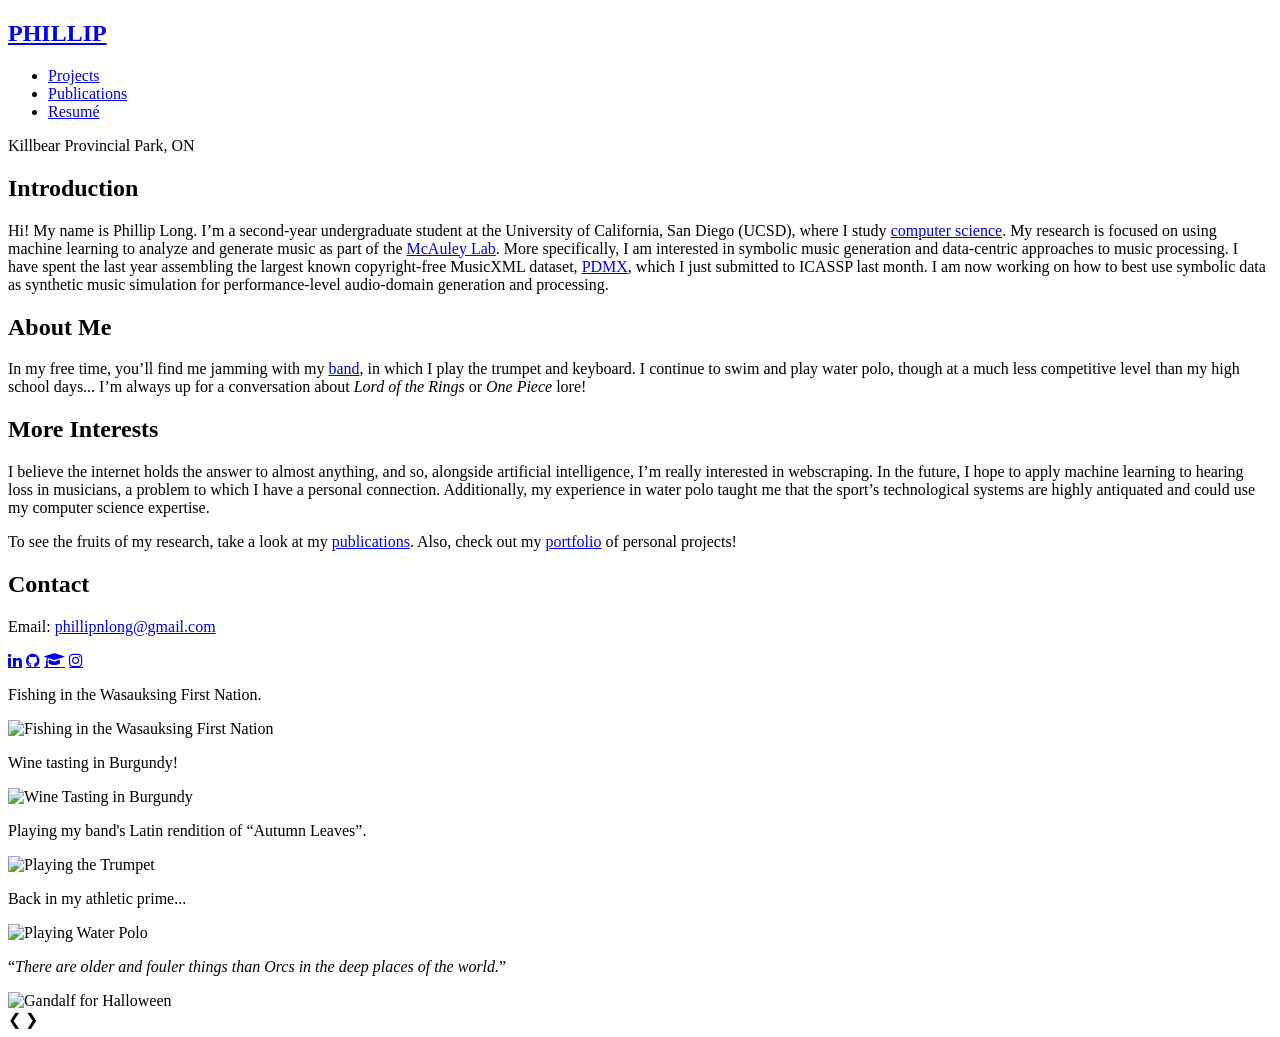
==== index.html @ 088f9091 "updated" ====
<!DOCTYPE html>
<html lang="en">
    <head>
        <meta charset="UTF-8">
        <meta name="viewport" content="width=device-width, initial-scale=1.0">
        <link rel="icon" type="image/x-icon" href="./assets/favicon.ico"> <!-- favicon -->
        <link rel="stylesheet" href="https://fonts.googleapis.com/css?family=Rock 3D"> <!-- for my name home button -->
        <link rel="stylesheet" href="https://cdnjs.cloudflare.com/ajax/libs/font-awesome/4.7.0/css/font-awesome.min.css"> <!-- social media icons -->
        <link rel="stylesheet" href="./style.css"> <!-- CSS -->
        <title>Phillip Long</title>
    </head>
    <body>



        <!-- NAVBAR -->
        <div class="nav-container">
            <nav class="navbar">
                <h1 id="navbar-logo"><a href="./index.html" id="navbar-logo-link">PHILLIP</a></h1>
                <div class="menu-toggle" id="mobile-menu"> <!-- hamburger menu, three lines are for the three lines of the hamburger -->
                    <span class="bar"></span> 
                    <span class="bar"></span>
                    <span class="bar"></span>
                </div>
                <ul class="nav-menu">
                    <li><a href="./projects.html" class="nav-links">Projects</a></li>
                    <li><a href="./publications.html" class="nav-links">Publications</a></li>
                    <li><a href="https://docs.google.com/document/d/1gS7NhiQotaiaGbr1gxGvlr88_bINMUkNbbmJRlOvoOA/edit?usp=sharing" class="nav-links" target="_blank">Resumé</a></li>
                </ul>
            </nav>
        </div>



        <!-- BANNER -->
        <div id="banner-container"> <!-- banner -->
            <div id="banner-caption">Killbear Provincial Park, ON</div>
        </div>



        <!-- MAIN CONTAINER -->
        <div id="main">
            <div id="main-container"> <!-- main container -->



                <!-- ABOUT ME -->
                <div id="about-me-container">
                    <h2 class="section-header">Introduction</h2>
                    <div class="section-body">
                        <p>Hi! My name is Phillip Long. I&#8217;m a second-year undergraduate student at the University of California, San Diego (UCSD), where I study <a href="https://cse.ucsd.edu/" class="text-link" target="_blank">computer science</a>. My research is focused on using machine learning to analyze and generate music as part of the <a href="https://cseweb.ucsd.edu/~jmcauley/" class="text-link" target="_blank">McAuley Lab</a>. More specifically, I am interested in symbolic music generation and data-centric approaches to music processing. I have spent the last year assembling the largest known copyright-free MusicXML dataset, <a href="https://arxiv.org/abs/2409.10831/" class="text-link" target="_blank">PDMX</a>, which I just submitted to ICASSP last month. I am now working on how to best use symbolic data as synthetic music simulation for performance-level audio-domain generation and processing.</p>
                    </div>
                </div>



                <!-- MORE INFO -->
                <div id="more-info-container">
                    <h2 class="section-header">About Me</h2>
                    <div class="section-body">
                        <p>In my free time, you&#8217;ll find me jamming with my <a href="https://www.facebook.com/sevenoclockseptet/" class="text-link" target="_blank">band</a>, in which I play the trumpet and keyboard. I continue to swim and play water polo, though at a much less competitive level than my high school days... I&#8217;m always up for a conversation about <i>Lord of the Rings</i> or <i>One Piece</i> lore!</p>
                    </div>
                    <h2 class="section-header">More Interests</h2>
                    <div class="section-body">
                        <p>I believe the internet holds the answer to almost anything, and so, alongside artificial intelligence, I&#8217;m really interested in webscraping. In the future, I hope to apply machine learning to hearing loss in musicians, a problem to which I have a personal connection. Additionally, my experience in water polo taught me that the sport&#8217;s technological systems are highly antiquated and could use my computer science expertise.</p>
                        <p>To see the fruits of my research, take a look at my <a href="./publications.html" class="text-link">publications</a>. Also, check out my <a href="./projects.html" class="text-link">portfolio</a> of personal projects!</p>
                    </div>
                    <h2 class="section-header">Contact</h2>
                    <div class="section-body">
                        <p>Email: <a href="mailto:phillipnlong@gmail.com" class="text-link">phillipnlong@gmail.com</a></p>
                        <div id="circular-links">
                            <a href="https://www.linkedin.com/in/phillip-long/" class="fa fa-linkedin" target="_blank"></a>
                            <a href="https://github.com/pnlong" class="fa fa-github" target="_blank"></a>
                            <a href="https://scholar.google.com/citations?hl=en&view_op=list_works&gmla=AMpAcmQPdzlWSRYlPKmt2v7KS1cCXGOp-TsDppj7I97KV1aOAfkO0EJyizbO5UZKEkKjXSPYhS2H4AbfqlO4A79l7MtA&user=PNA6qVMAAAAJ" class="fa fa-graduation-cap" target="_blank"></a>
                            <a href="https://www.instagram.com/p1long/" class="fa fa-instagram" target="_blank"></a>
                        </div>
                    </div>
                </div>



                <!-- SLIDESHOW -->
                <div id="slideshow-container"> <!-- slideshow container -->
                    <div id="dots-container"> <!-- the dots/circles, adjust if number of images changes -->
                        <span class="dot" onclick="currentSlide(1)"></span>
                        <span class="dot" onclick="currentSlide(2)"></span>
                        <span class="dot" onclick="currentSlide(3)"></span>
                        <span class="dot" onclick="currentSlide(4)"></span>
                        <span class="dot" onclick="currentSlide(5)"></span>
                    </div>
                    <div class="slide fade"> <!-- full-width images with number and caption text -->
                        <div class="slide-caption">
                            <p>Fishing in the Wasauksing First Nation.</p>
                        </div>
                        <img src="./assets/slideshow_images/fish.jpg" alt="Fishing in the Wasauksing First Nation" class="slide-image">
                    </div>
                    <div class="slide fade">
                        <div class="slide-caption">
                            <p>Wine tasting in Burgundy!</p>
                        </div>
                        <img src="./assets/slideshow_images/wine.jpg" alt="Wine Tasting in Burgundy" class="slide-image">
                    </div>
                    <div class="slide fade">
                        <div class="slide-caption">
                            <p>Playing my band's Latin rendition of <q>Autumn Leaves</q>.</p>
                        </div>
                        <img src="./assets/slideshow_images/trumpet.jpg" alt="Playing the Trumpet" class="slide-image">
                    </div>
                    <div class="slide fade">
                        <div class="slide-caption">
                            <p>Back in my athletic prime...</p>
                        </div>
                        <img src="./assets/slideshow_images/wopo.jpg" alt="Playing Water Polo" class="slide-image">
                    </div>
                    <div class="slide fade">
                        <div class="slide-caption">
                            <p><q><i>There are older and fouler things than Orcs in the deep places of the world.</i></q></p>
                        </div>
                        <img src="./assets/slideshow_images/gandalf.jpg" alt="Gandalf for Halloween" class="slide-image">
                    </div>
                    <a id="prev" onclick="plusSlides(-1)">&#10094;</a> <!-- next and previous buttons -->
                    <a id="next" onclick="plusSlides(1)">&#10095;</a>
                </div>



            </div>
        </div>
        <script src="./app.js"></script>
    </body>
</html>
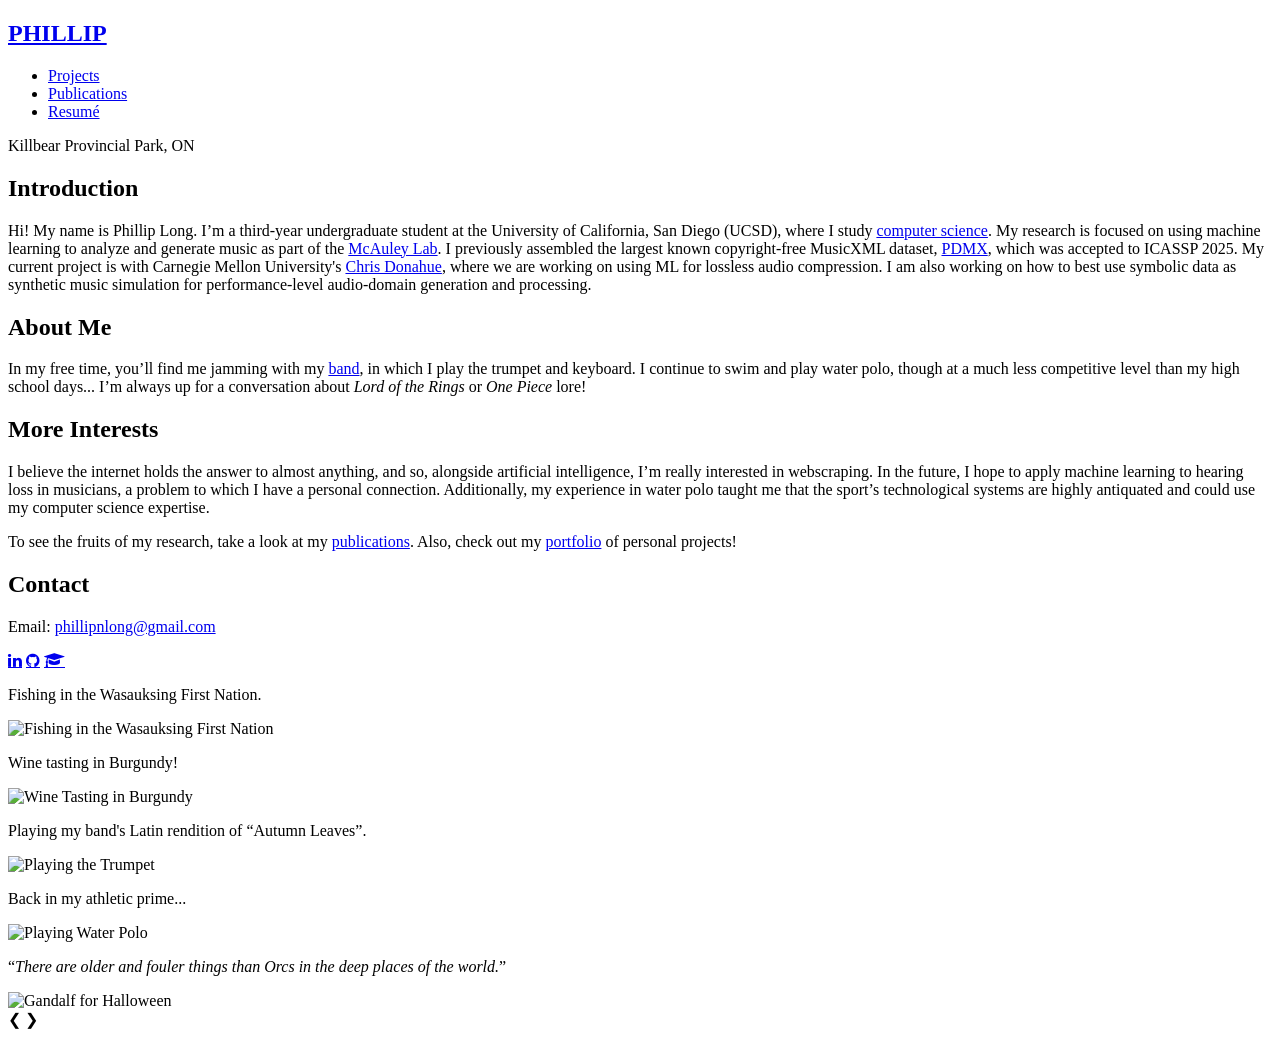
==== commit 17881d33: "updated main page" ====
--- a/index.html
+++ b/index.html
@@ -49,7 +49,7 @@
                 <div id="about-me-container">
                     <h2 class="section-header">Introduction</h2>
                     <div class="section-body">
-                        <p>Hi! My name is Phillip Long. I&#8217;m a second-year undergraduate student at the University of California, San Diego (UCSD), where I study <a href="https://cse.ucsd.edu/" class="text-link" target="_blank">computer science</a>. My research is focused on using machine learning to analyze and generate music as part of the <a href="https://cseweb.ucsd.edu/~jmcauley/" class="text-link" target="_blank">McAuley Lab</a>. More specifically, I am interested in symbolic music generation and data-centric approaches to music processing. I have spent the last year assembling the largest known copyright-free MusicXML dataset, <a href="https://arxiv.org/abs/2409.10831/" class="text-link" target="_blank">PDMX</a>, which I just submitted to ICASSP last month. I am now working on how to best use symbolic data as synthetic music simulation for performance-level audio-domain generation and processing.</p>
+                        <p>Hi! My name is Phillip Long. I&#8217;m a third-year undergraduate student at the University of California, San Diego (UCSD), where I study <a href="https://cse.ucsd.edu/" class="text-link" target="_blank">computer science</a>. My research is focused on using machine learning to analyze and generate music as part of the <a href="https://cseweb.ucsd.edu/~jmcauley/" class="text-link" target="_blank">McAuley Lab</a>. I previously assembled the largest known copyright-free MusicXML dataset, <a href="https://arxiv.org/abs/2409.10831/" class="text-link" target="_blank">PDMX</a>, which was accepted to ICASSP 2025. My current project is with Carnegie Mellon University's <a href="https://cseweb.ucsd.edu/~jmcauley/" class="text-link" target="_blank">Chris Donahue</a>, where we are working on using ML for lossless audio compression. I am also working on how to best use symbolic data as synthetic music simulation for performance-level audio-domain generation and processing.</p>
                     </div>
                 </div>
 
@@ -73,7 +73,7 @@
                             <a href="https://www.linkedin.com/in/phillip-long/" class="fa fa-linkedin" target="_blank"></a>
                             <a href="https://github.com/pnlong" class="fa fa-github" target="_blank"></a>
                             <a href="https://scholar.google.com/citations?hl=en&view_op=list_works&gmla=AMpAcmQPdzlWSRYlPKmt2v7KS1cCXGOp-TsDppj7I97KV1aOAfkO0EJyizbO5UZKEkKjXSPYhS2H4AbfqlO4A79l7MtA&user=PNA6qVMAAAAJ" class="fa fa-graduation-cap" target="_blank"></a>
-                            <a href="https://www.instagram.com/p1long/" class="fa fa-instagram" target="_blank"></a>
+                            <!-- <a href="https://www.instagram.com/p1long/" class="fa fa-instagram" target="_blank"></a> -->
                         </div>
                     </div>
                 </div>
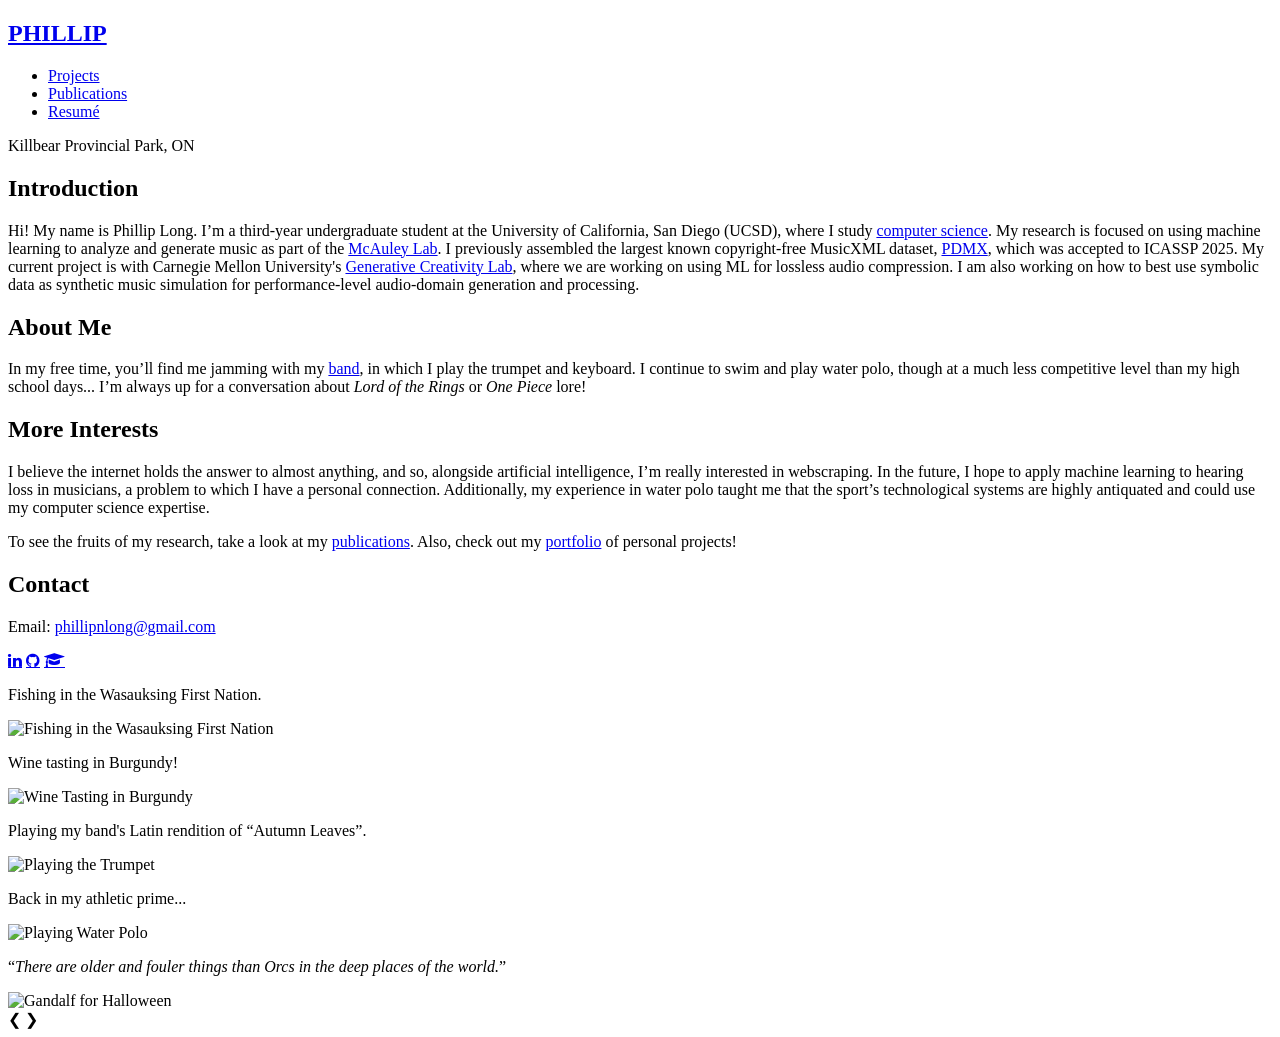
==== commit e9a8ce99: "updated main page" ====
--- a/index.html
+++ b/index.html
@@ -49,7 +49,7 @@
                 <div id="about-me-container">
                     <h2 class="section-header">Introduction</h2>
                     <div class="section-body">
-                        <p>Hi! My name is Phillip Long. I&#8217;m a third-year undergraduate student at the University of California, San Diego (UCSD), where I study <a href="https://cse.ucsd.edu/" class="text-link" target="_blank">computer science</a>. My research is focused on using machine learning to analyze and generate music as part of the <a href="https://cseweb.ucsd.edu/~jmcauley/" class="text-link" target="_blank">McAuley Lab</a>. I previously assembled the largest known copyright-free MusicXML dataset, <a href="https://arxiv.org/abs/2409.10831/" class="text-link" target="_blank">PDMX</a>, which was accepted to ICASSP 2025. My current project is with Carnegie Mellon University's <a href="https://cseweb.ucsd.edu/~jmcauley/" class="text-link" target="_blank">Chris Donahue</a>, where we are working on using ML for lossless audio compression. I am also working on how to best use symbolic data as synthetic music simulation for performance-level audio-domain generation and processing.</p>
+                        <p>Hi! My name is Phillip Long. I&#8217;m a third-year undergraduate student at the University of California, San Diego (UCSD), where I study <a href="https://cse.ucsd.edu/" class="text-link" target="_blank">computer science</a>. My research is focused on using machine learning to analyze and generate music as part of the <a href="https://cseweb.ucsd.edu/~jmcauley/" class="text-link" target="_blank">McAuley Lab</a>. I previously assembled the largest known copyright-free MusicXML dataset, <a href="https://arxiv.org/abs/2409.10831/" class="text-link" target="_blank">PDMX</a>, which was accepted to ICASSP 2025. My current project is with Carnegie Mellon University's <a href="https://gclef-cmu.org/" class="text-link" target="_blank">Generative Creativity Lab</a>, where we are working on using ML for lossless audio compression. I am also working on how to best use symbolic data as synthetic music simulation for performance-level audio-domain generation and processing.</p>
                     </div>
                 </div>
 
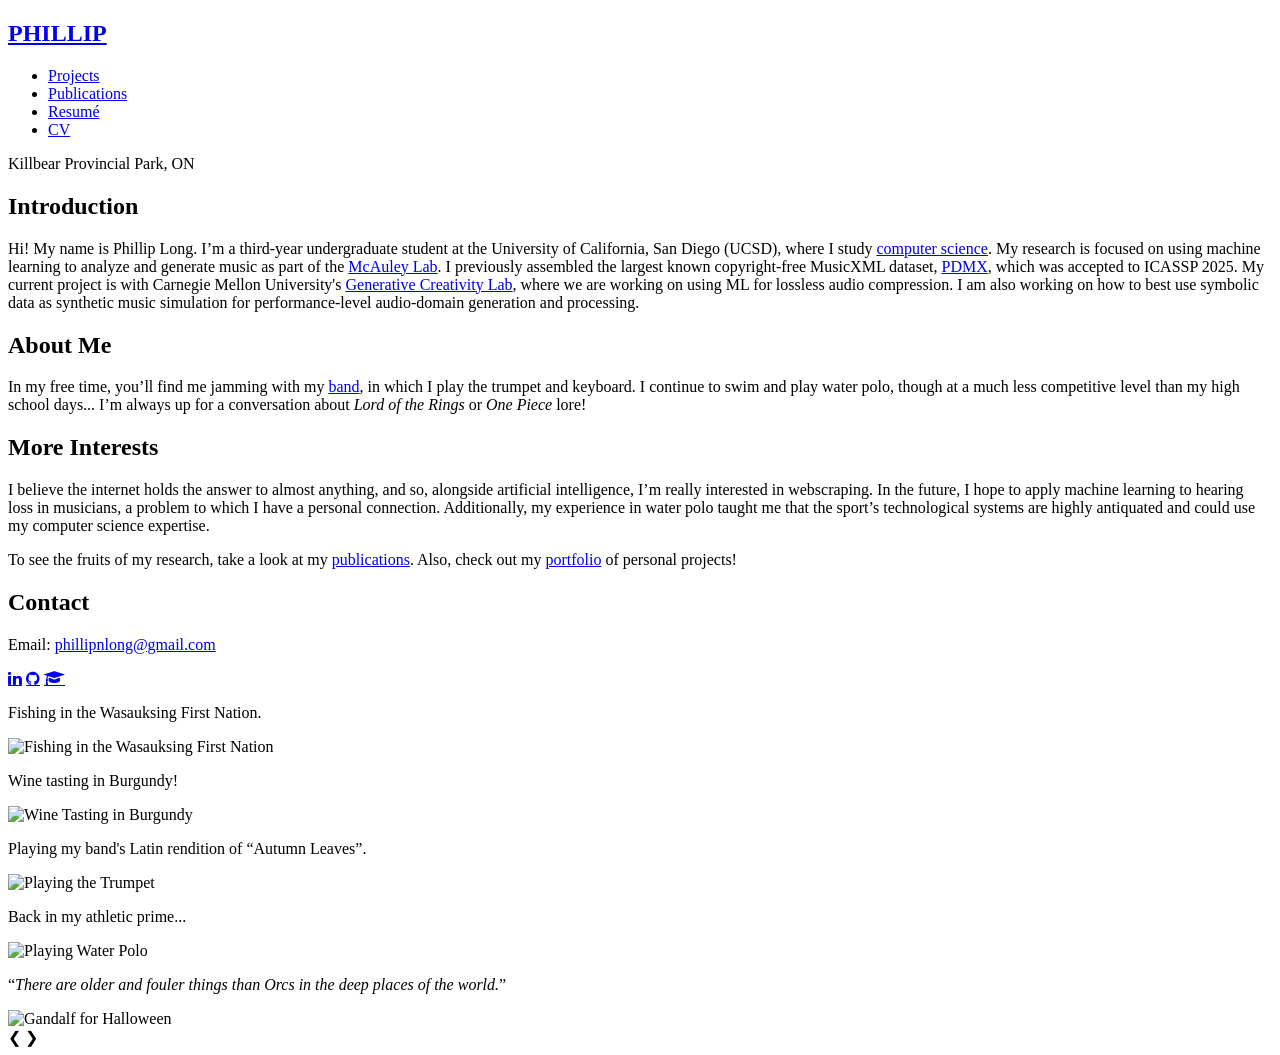
==== commit fae5eb98: "updated publications, added CV to navbar" ====
--- a/index.html
+++ b/index.html
@@ -26,6 +26,7 @@
                     <li><a href="./projects.html" class="nav-links">Projects</a></li>
                     <li><a href="./publications.html" class="nav-links">Publications</a></li>
                     <li><a href="https://docs.google.com/document/d/1gS7NhiQotaiaGbr1gxGvlr88_bINMUkNbbmJRlOvoOA/edit?usp=sharing" class="nav-links" target="_blank">Resumé</a></li>
+                    <li><a href="https://docs.google.com/document/d/12LU2R7yetTvrrB-xWtI74ikMYM1YEMmnicHpF2zBWv4/edit?usp=sharing" class="nav-links" target="_blank">CV</a></li>
                 </ul>
             </nav>
         </div>
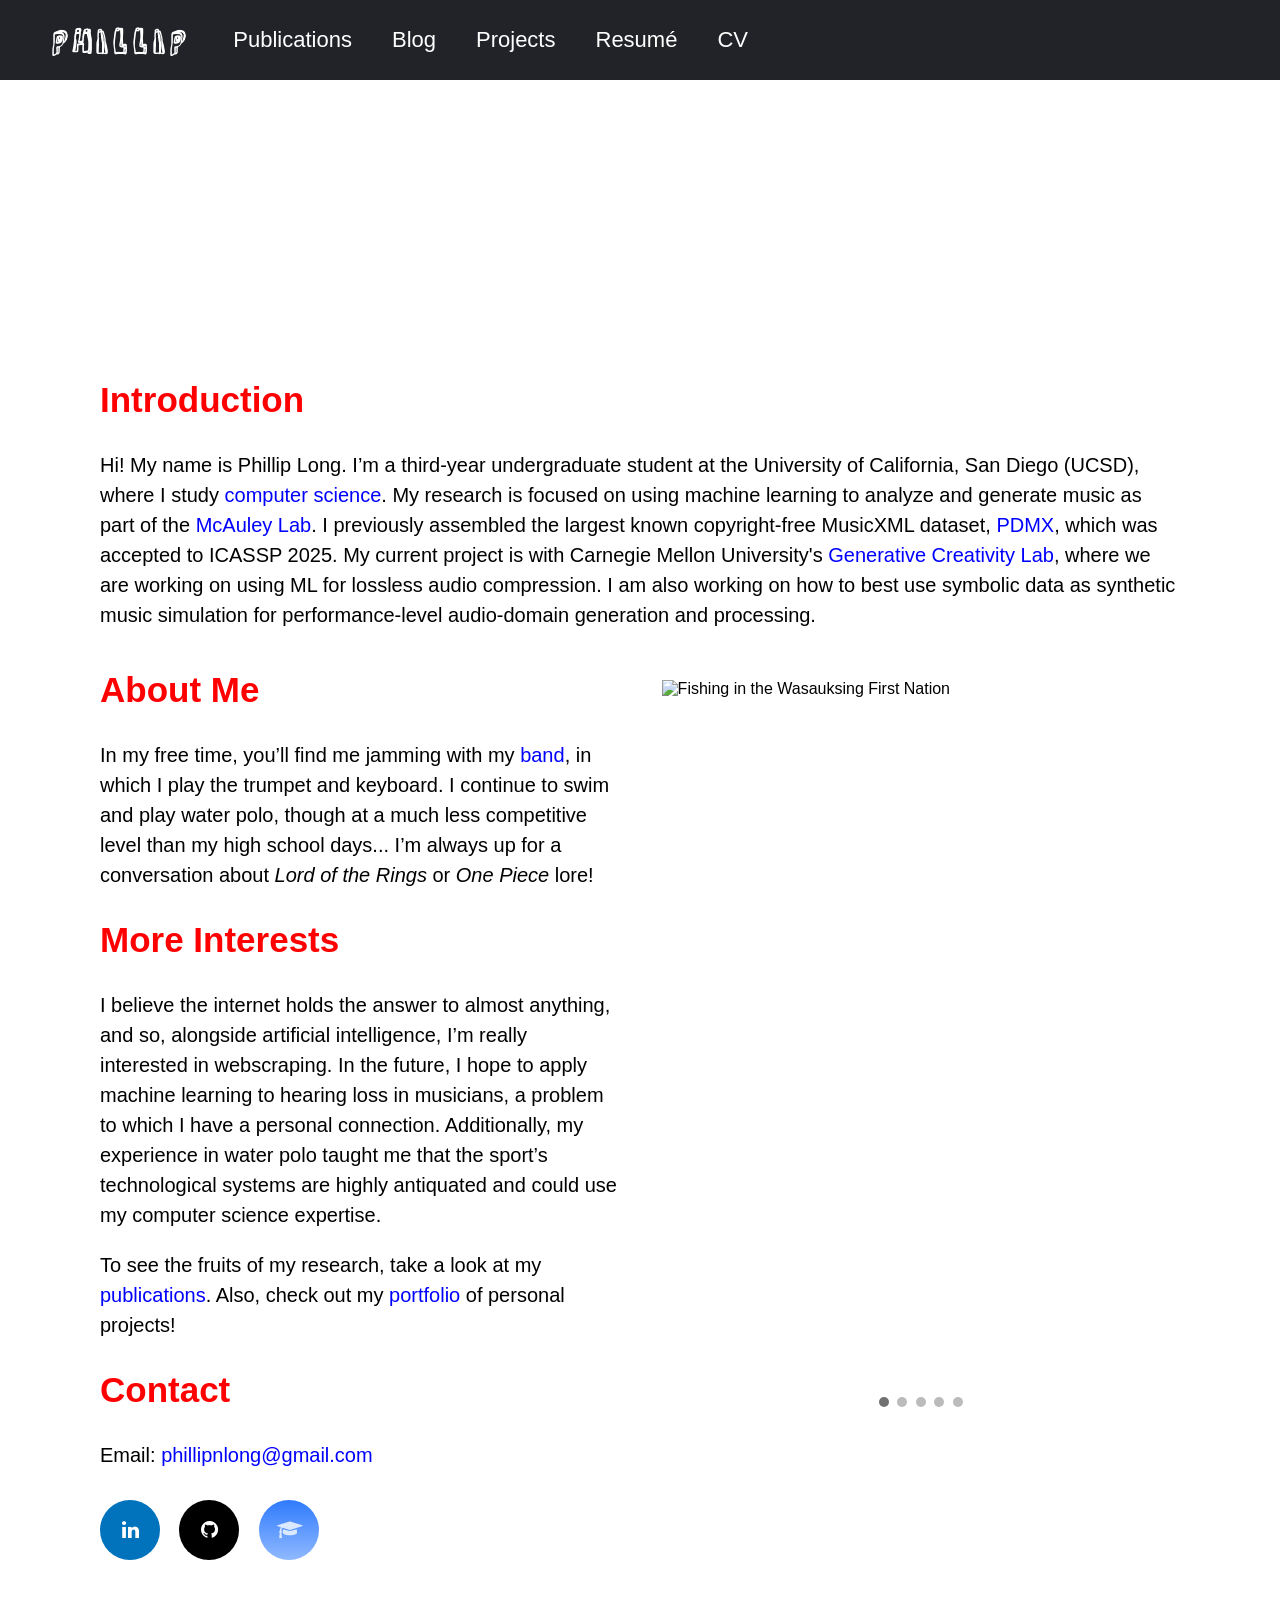
==== commit 748e7dfb: "added blog" ====
--- a/index.html
+++ b/index.html
@@ -13,30 +13,7 @@
 
 
 
-        <!-- NAVBAR -->
-        <div class="nav-container">
-            <nav class="navbar">
-                <h1 id="navbar-logo"><a href="./index.html" id="navbar-logo-link">PHILLIP</a></h1>
-                <div class="menu-toggle" id="mobile-menu"> <!-- hamburger menu, three lines are for the three lines of the hamburger -->
-                    <span class="bar"></span> 
-                    <span class="bar"></span>
-                    <span class="bar"></span>
-                </div>
-                <ul class="nav-menu">
-                    <li><a href="./projects.html" class="nav-links">Projects</a></li>
-                    <li><a href="./publications.html" class="nav-links">Publications</a></li>
-                    <li><a href="https://docs.google.com/document/d/1gS7NhiQotaiaGbr1gxGvlr88_bINMUkNbbmJRlOvoOA/edit?usp=sharing" class="nav-links" target="_blank">Resumé</a></li>
-                    <li><a href="https://docs.google.com/document/d/12LU2R7yetTvrrB-xWtI74ikMYM1YEMmnicHpF2zBWv4/edit?usp=sharing" class="nav-links" target="_blank">CV</a></li>
-                </ul>
-            </nav>
-        </div>
-
-
-
-        <!-- BANNER -->
-        <div id="banner-container"> <!-- banner -->
-            <div id="banner-caption">Killbear Provincial Park, ON</div>
-        </div>
+        <!-- NAVBAR and BANNER loaded via navbar.js -->
 
 
 
@@ -128,6 +105,7 @@
 
             </div>
         </div>
+        <script src="./navbar.js"></script>
         <script src="./app.js"></script>
     </body>
 </html>
--- a/style.css
+++ b/style.css
@@ -0,0 +1,908 @@
+:root {
+    --darkgrey: #212329;
+    --brightred: #f9423d;
+    --white: #fff;
+    --lightred: #f9433dcc;
+}
+
+* {
+    box-sizing: border-box;
+    margin: 0;
+    padding: 0;
+    font-family: "Calibri", sans-serif;
+}
+
+/* NAVBAR */
+/**************************************************************************/
+.nav-container {
+    width: 100%;
+    background-color: var(--darkgrey);
+}
+
+.navbar {
+    display: grid;
+    grid-template-columns: 0.2fr auto 1fr;
+    align-items: center;
+    height: 80px;
+    width: 100%;
+    max-width: 1720px;
+    margin: 0 auto;
+}
+
+/* home button "PHILLIP" */
+#navbar-logo {
+    color: var(--white);
+    justify-self: start;
+    margin-left: 50px;
+    margin-right: 10px;
+    font-family: "Rock 3D", sans-serif;
+    font-size: 28px; /* Size of the home button tab "Phillip" */
+    cursor: pointer;
+}
+#navbar-logo-link {
+    all: unset;
+}
+#navbar-logo-link:hover {
+    color: var(--brightred);
+    transition: all 0.2s ease;
+}
+
+.nav-menu {
+    display: grid;
+    grid-template-columns: repeat(5, auto); /* adjust if number of tabs changes*/
+    list-style: none;
+    text-align: center;
+    width: 40%; /* how far across screen do tabs stretch */
+    justify-self: start;
+}
+
+/* tab values */
+.nav-links {
+    color: var(--white);
+    text-decoration: none;
+    font-weight: normal;
+    margin-left: 20px;
+    margin-right: 20px;
+    font-size: 22px; /* size of the tabs */
+}
+.nav-links:hover {
+    color: var(--brightred);
+    transition: all 0.2s ease;
+}
+
+.menu-toggle .bar {
+    width: 25px;
+    height: 3px;
+    margin: 5px auto;
+    transition: all 0.3s ease-in-out;
+    background: var(--white);
+}
+
+/* show hamburger menu when screen size is under certain width */
+@media screen and (max-width: 768px) {
+    .nav-container {
+        position: relative;
+    }
+
+    .nav-menu {
+        display: grid;
+        grid-template-columns: auto;
+        margin: 0;
+        width: 100%;
+        position: absolute;
+        top: 80px; /* change if I change the height of the navbar */
+        left: -100%;
+        opacity: 0;
+        transition: all 0.5s ease;
+    }
+    .nav-menu.active {
+        background: var(--darkgrey);
+        left: 0;
+        opacity: 1;
+        z-index: 3;
+        transition: all 0.5s ease;
+    }
+
+    .nav-links {
+        text-align: center;
+        line-height: 80px;
+        width: 100%;
+        margin-left: 0px;
+        margin-right: 0px;
+        display: table;
+    }
+    .nav-links:hover {
+        background-color: var(--brightred);
+        color: var(--white);
+        transition: all 0.4s ease-out;
+    }
+
+    .navbar {
+        width: 100%;
+    }
+
+    #mobile-menu {
+        position: absolute;
+        top: 20%;
+        right: 50px;
+        transform: translate(10%, 35%);
+    }
+
+    .menu-toggle .bar {
+        display: block;
+        cursor: pointer;
+    }
+
+    .menu-toggle:hover {
+        cursor: pointer;
+    }
+
+    #mobile-menu.is-active .bar:nth-child(2) {
+        opacity: 0;
+    }
+
+    #mobile-menu.is-active .bar:nth-child(1) {
+        transform: translateY(8px) rotate(45deg);
+    }
+
+    #mobile-menu.is-active .bar:nth-child(3) {
+        transform: translateY(-8px) rotate(-45deg);
+    }
+
+}
+/**************************************************************************/
+
+/* BANNER CONTAINER */
+/**************************************************************************/
+#banner-container {
+    width: 100%;
+    height: 240px;
+    overflow: hidden;
+    background-image: url("./assets/killbear_banner.jpg");
+    background-size: cover;
+    background-position: center;
+    position: relative;
+    display: flex;
+    align-items: center; /* center inner div vertically */
+    justify-content: center; /* center inner div horizontally */
+}
+#banner-caption {
+    visibility: hidden;
+    position: absolute;
+    bottom: 10px;
+    right: 15px;
+    display: flex;
+    align-items: flex-end; /* center vertically */
+    justify-content: flex-end; /* center horizontally */
+    opacity: 0;
+    z-index: 2;
+    transition: opacity 0.5s, visibility 0.5s;
+    font-size: 15px;
+    color: white;
+}
+#banner-container:hover #banner-caption{
+    visibility: visible;
+    opacity: 1;
+}
+/**************************************************************************/
+
+/* MAIN PAGE */
+/**************************************************************************/
+/* containers for layout purposes */
+#main-container {
+    position: relative;
+    margin-top: 60px;
+    margin-left: 100px;
+    margin-right: 100px;
+    margin-bottom: 50px;
+}
+@media screen and (max-width: 768px) {
+    #main-container {
+        margin-left: 50px;
+        margin-right: 50px;
+    }
+}
+
+#about-me-container {
+    position: relative;
+    width: 100%;
+    top: 0;
+    margin-bottom: 40px;
+}
+
+#more-info-container {
+    position: relative;
+    width: 48%;
+    float: left;
+}
+
+#slideshow-container {
+    position: relative;
+    width: 48%;
+    aspect-ratio: 7 / 10; /* width / height */
+    float: right;
+    margin-top: 10px;
+}
+
+/* change container layout when screen size is under certain width */
+@media screen and (max-width: 1200px) {
+    #about-me-container {
+        position: relative;
+        width: 100%;
+        top: 0;
+        margin-bottom: 0;
+    }
+    
+    #more-info-container {
+        position: relative;
+        width: 100%;
+        float: none;
+    }
+    
+    #slideshow-container {
+        position: relative;
+        width: 100%;
+        float: none;
+        margin-top: 0;
+    }
+}
+
+.section-header {
+    color: red;
+    font-size: 35px;
+    font-weight: bold;
+    margin: 0;
+}
+
+.section-body {
+    margin-top: 30px;
+    margin-bottom: 30px;
+}
+
+p {
+    color: black;
+    font-size: 20px;
+    margin-top: 20px;
+    line-height: 1.5;
+}
+
+/* link in text */
+.text-link:link, .text-link:visited {
+    text-decoration: none;
+    color: blue;
+}
+.text-link:hover {
+    text-decoration: underline;
+}
+/**************************************************************************/
+
+/* SOCIAL MEDIA LINKS */
+/**************************************************************************/
+#circular-links {
+    margin-top: 30px;
+}
+
+.fa {
+    font-size: 20px;
+    height: 60px;
+    width: 60px;
+    margin-right: 15px;
+    margin-bottom: 10px;
+    text-align: center;
+    padding: 20px;
+    text-decoration: none;
+    border-radius: 50%;
+
+}
+.fa:hover {
+    opacity: 0.7;
+}
+
+.fa-linkedin {
+    background: rgb(0, 115, 188);
+    color: white;
+}
+.fa-github {
+    background: black;
+    color: white;
+}
+.fa-graduation-cap {
+    background: rgb(47, 123, 253);
+    background-image: linear-gradient(rgb(47, 123, 253),rgb(144, 185, 255));
+    color: rgb(219, 233, 255);
+    padding-left: 2px;
+    padding-right: 0;
+}
+.fa-instagram {
+    background: radial-gradient(circle farthest-corner at 35% 90%, #fec564, transparent 50%), radial-gradient(circle farthest-corner at 0 140%, #fec564, transparent 50%), radial-gradient(ellipse farthest-corner at 0 -25%, #5258cf, transparent 50%), radial-gradient(ellipse farthest-corner at 20% -50%, #5258cf, transparent 50%), radial-gradient(ellipse farthest-corner at 100% 0, #893dc2, transparent 50%), radial-gradient(ellipse farthest-corner at 60% -20%, #893dc2, transparent 50%), radial-gradient(ellipse farthest-corner at 100% 100%, #d9317a, transparent), linear-gradient(#6559ca, #bc318f 30%, #e33f5f 50%, #f77638 70%, #fec66d 100%);
+    color: white;
+}
+/**************************************************************************/
+
+/* SLIDESHOW IMAGE (slideshow-container in previous section) */
+/**************************************************************************/
+.slide { /* Hide the images by default */
+    display: none;
+}
+
+.slide-image {
+    position: absolute;
+    width: 100%;
+    height: 100%;
+    object-fit: cover;
+    object-position: center;
+}
+
+.slide-caption {
+    visibility: hidden;
+    margin: 0;
+    padding: 0;
+    position: absolute;
+    width: 100%;
+    height: 100%;
+    background: rgba(0, 0, 0, 0.3);
+    opacity: 0;
+    transition: opacity 0.3s, visibility 0.3s;
+    display: flex;
+    align-items: center; /* center vertically */
+    justify-content: center; /* center horizontally */
+    text-align: center;
+    z-index: 2;
+}
+.slide-caption > p {
+    font-size: 18px;
+    font-weight: normal;
+    color: white;
+    margin: 15%;
+}
+.slide:hover .slide-caption {
+    visibility: visible;
+    opacity: 1
+}
+
+/* Next & previous buttons */
+#prev, #next {
+    cursor: pointer;
+    position: absolute;
+    top: 50%;
+    transform: translateY(-50%);
+    width: auto;
+    margin-top: -22px;
+    padding: 16px;
+    color: white;
+    font-weight: bold;
+    font-size: 30px;
+    transition: 0.3s ease;
+    border-radius: 0 3px 3px 0;
+    user-select: none;
+    z-index: 4;
+}
+#next { /* Position the "next button" to the right */
+    right: 0;
+    border-radius: 3px 0 0 3px;
+}
+#prev:hover, #next:hover { /* On hover, add a black background color with a little bit see-through */
+    color: gray;
+}
+
+/* container for dots */
+#dots-container {
+    position: absolute;
+    bottom: 0;
+    width: 100%;
+    margin-bottom: 10px;
+    text-align: center;
+    z-index: 5;
+    /*
+    margin-top: -22px;
+    padding: 16px;
+    border-radius: 0 3px 3px 0;
+    user-select: none;*/
+}
+.dot { /* the dots/bullets/indicators */
+    cursor: pointer;
+    height: 10px;
+    width: 10px;
+    margin: 0 2px;
+    background-color: #bbb;
+    border-radius: 50%;
+    display: inline-block;
+    transition: background-color 0.3s ease;
+}
+.active, .dot:hover {
+    background-color: #717171;
+}
+
+/* Fading animation */
+.fade {
+    animation-name: fade;
+    animation-duration: 1s;
+}
+@keyframes fade {
+    from {opacity: .4}
+    to {opacity: 1}
+}
+/**************************************************************************/
+
+/* PUBLICATIONS */
+/**************************************************************************/
+#publications-list {
+    margin-top: 45px;
+}
+
+.publication {
+    margin-top: 35px;
+    margin-bottom: 35px;
+}
+
+.publication-title {
+    margin-bottom: 10px;
+    font-size: 23px;
+}
+
+.publication-info {
+    margin-top: 8px;
+    margin-bottom: 8px;
+    font-size: 20px;
+    line-height: 1.5;
+}
+
+.publication-summary {
+    font-size: 17px;
+}
+
+.publication-links {
+    display: flex;
+    padding-left: 0;
+    list-style: none;
+}
+.publication-link:not(:first-child) {
+    padding-left: 1ch;
+}
+.publication-link:not(:first-child)::before {
+    content: "\FF5C";
+    margin-right: 1ch;
+}
+/**************************************************************************/
+
+/* PROJECTS */
+/**************************************************************************/
+#projects-list {
+    margin: 45px auto 45px auto; /* center horizontally */
+    width: 100%;
+    max-width: 1200px;
+    display: grid;
+    grid-template-columns: repeat(3, 1fr);
+    justify-content: space-between;
+    align-content: space-between;
+    align-items: center;
+    gap: 20px;
+}
+/* change number of columns when screen size is under certain width */
+@media screen and (max-width: 1200px) {
+    #projects-list {
+        grid-template-columns: repeat(2, 1fr);
+    }
+}
+@media screen and (max-width: 900px) {
+    #projects-list {
+        grid-template-columns: 1fr;
+    }
+}
+
+.project {
+    margin: 0;
+    width: 1fr;
+    aspect-ratio: 7 / 5; /* width / height */
+    perspective: 1000px;
+}
+.project-inner {
+    position: relative;
+    width: 100%;
+    height: 100%;
+    transition: transform 1s;
+    transform: rotateY(0deg);
+    -webkit-transform: rotateY(0deg);
+    transform-style: preserve-3d;
+    -webkit-transform-style: preserve-3d; /* for safari */
+    cursor: pointer;
+}
+.project-inner.is-flipped {
+    transform: rotateY(180deg);
+    -webkit-transform: rotateY(180deg);
+}
+
+.project-face {
+    position: absolute;
+    width: 100%;
+    height: 100%;
+    -webkit-backface-visibility: hidden;
+    backface-visibility: hidden;
+    overflow: hidden;
+    box-shadow: 0px 3px 18px 3px rgba(0, 0, 0, 0.2);
+    border-radius: 7px; /* rounded corners */
+}
+
+.project-cover {
+    display: flex;
+    align-items: center;
+    justify-content: center;
+    background: transparent;
+}
+.project-cover-image {
+    position: absolute;
+    width: 100%;
+    height: 100%;
+    background-size: cover;
+    background-position: center;
+    display: flex;
+    align-items: center; /* center vertically */
+    justify-content: center; /* center horizontally*/
+    font-size: 100px;
+    font-weight: normal;
+    color: white; /* in case there is text, but at that point, I'd probably just want to create an #id */
+}
+.project-cover-image-still {
+    position: absolute;
+    width: 100%;
+    height: 100%;
+    z-index: 2;
+    background-size: cover;
+    background-position: center;
+    opacity: 1;
+}
+.project-cover:hover .project-cover-image-still {
+    opacity: 0;
+}
+.project-title {
+    visibility: hidden;
+    margin: 0;
+    padding: 0;
+    position: absolute;
+    inset: 0 0 0 0;
+    background: rgba(0, 0, 0, 0.7);
+    opacity: 0;
+    transition: opacity 0.3s, visibility 0.3s;
+    -webkit-transition: opacity 0.3s, visibility 0.3s;
+    display: flex;
+    align-items: center; /* center vertically */
+    justify-content: center; /* center horizontally */
+    text-align: center;
+    z-index: 4;
+}
+.project-title > p {
+    font-size: 20px;
+    font-weight: normal;
+    color: white;
+    margin: 10px;
+}
+.project-cover:hover .project-title {
+    visibility: visible;
+    opacity: 1;
+}
+.in-progress .project-title > p::after { /* if in progress add an asterix to the title */
+    content: "*";
+}
+.project-inner.is-flipped .project-title { /* so the backside of title doesn't show when flipped */
+    visibility: hidden;
+    opacity: 0;
+}
+@media screen and (max-width: 768px) { /* for phones just show the title */
+    .project-title {
+        visibility: visible;
+        opacity: 1;
+        background: rgba(0, 0, 0, 0.4);
+    }
+}
+
+.project-info {
+    background-color: white;
+    transform: rotateY(180deg);
+    position: relative;
+    cursor: default;
+}
+.project-info-content {
+    position: absolute;
+    height: 100%;
+    width: 100%;
+    display: flex;
+    align-items: center; /* center vertically */
+    justify-content: center; /* center horizontally */
+}
+.project-info-content-wrapper {
+    width: 90%; /* leaves a 10% margin on left- and right-sides */
+    text-align: center;
+}
+.project-name, .project-body {
+    margin: 0;
+    line-height: 1.5;
+}
+.project-name {
+    font-size: 21px;
+    font-weight: bold;
+    font-style: italic;
+    cursor: crosshair;
+}
+.in-progress .project-name::after { /* if in progress add an asterix to the title */
+    content: "*";
+}
+.project-body {
+    margin-top: 10px;
+    font-size: 17px;
+    font-weight: normal;
+}
+/**************************************************************************/
+
+/* BLOG */
+/**************************************************************************/
+#blog-list {
+    margin-top: 45px;
+}
+
+.blog-post {
+    margin-top: 35px;
+    margin-bottom: 35px;
+    cursor: pointer;
+}
+
+.blog-post:hover {
+    opacity: 0.8;
+    transition: opacity 0.2s ease;
+}
+
+.blog-post-title {
+    margin-bottom: 10px;
+    font-size: 23px;
+    color: black;
+}
+
+.blog-post-title a {
+    text-decoration: none;
+    color: inherit;
+}
+
+.blog-post-title a:hover {
+    color: var(--brightred);
+    transition: color 0.2s ease;
+}
+
+.blog-post-date {
+    margin-top: 8px;
+    margin-bottom: 8px;
+    font-size: 18px;
+    color: #666;
+    font-style: italic;
+}
+
+.blog-post-description {
+    margin-top: 8px;
+    margin-bottom: 8px;
+    font-size: 17px;
+    line-height: 1.5;
+    color: black;
+}
+
+/* Blog post content styling */
+.blog-post-content {
+    margin-top: 30px;
+    margin-bottom: 30px;
+}
+
+.blog-post-content img {
+    max-width: 100%;
+    height: auto;
+    margin: 20px 0;
+    display: block;
+}
+
+.blog-post-content figure {
+    margin: 20px 0;
+    text-align: center;
+}
+
+.blog-post-content figure img {
+    margin: 0 auto;
+}
+
+.blog-post-content .figtitle {
+    margin-top: 10px;
+    font-size: 18px;
+    font-weight: bold;
+    color: #333;
+    margin-bottom: 5px;
+}
+
+.blog-post-content figcaption {
+    margin-top: 5px;
+    font-size: 16px;
+    color: #666;
+    font-style: italic;
+}
+
+.blog-post-content code {
+    background-color: #f4f4f4;
+    padding: 2px 6px;
+    border-radius: 3px;
+    font-family: 'Courier New', monospace;
+    font-size: 16px;
+}
+
+.blog-post-content pre {
+    background-color: #f4f4f4;
+    padding: 15px;
+    border-radius: 5px;
+    overflow-x: auto;
+    margin: 20px 0;
+}
+
+.blog-post-content pre code {
+    background-color: transparent;
+    padding: 0;
+}
+
+.blog-post-back-link {
+    margin-top: 40px;
+    margin-bottom: 20px;
+}
+
+.blog-post-back-link a {
+    color: var(--brightred);
+    text-decoration: none;
+    font-size: 18px;
+}
+
+.blog-post-back-link a:hover {
+    text-decoration: underline;
+}
+
+/* Blog post sections */
+.blog-section {
+    color: var(--brightred);
+    font-size: 28px;
+    font-weight: bold;
+    margin-top: 40px;
+    margin-bottom: 20px;
+}
+
+.blog-subsection {
+    color: #333;
+    font-size: 24px;
+    font-weight: bold;
+    margin-top: 30px;
+    margin-bottom: 15px;
+}
+
+.blog-subsubsection {
+    color: #555;
+    font-size: 20px;
+    font-weight: bold;
+    margin-top: 20px;
+    margin-bottom: 10px;
+}
+
+/* Blog post tables */
+.blog-table {
+    width: 100%;
+    border-collapse: collapse;
+    margin: 20px 0;
+    font-size: 16px;
+}
+
+.blog-table th,
+.blog-table td {
+    border: 1px solid #ddd;
+    padding: 12px;
+    text-align: left;
+}
+
+.blog-table th {
+    background-color: var(--darkgrey);
+    color: var(--white);
+    font-weight: bold;
+}
+
+.blog-table tr:nth-child(even) {
+    background-color: #f9f9f9;
+}
+
+.blog-table tr:hover {
+    background-color: #f5f5f5;
+}
+
+/* Blog post bibliography */
+.blog-bibliography {
+    margin-top: 20px;
+}
+
+.blog-bibliography p {
+    margin-top: 10px;
+    margin-bottom: 10px;
+    padding-left: 20px;
+    text-indent: -20px;
+    line-height: 1.6;
+}
+
+.blog-bibliography a {
+    color: var(--brightred);
+    text-decoration: none;
+}
+
+.blog-bibliography a:hover {
+    text-decoration: underline;
+}
+
+.citation-link {
+    color: inherit;
+    text-decoration: none;
+    border-bottom: 1px dotted #666;
+}
+
+.citation-link:hover {
+    color: var(--brightred);
+    border-bottom-color: var(--brightred);
+}
+
+/* Math equation styling */
+.MathJax {
+    font-size: 1.1em;
+}
+
+/* Blog post author information */
+.blog-authors {
+    margin-top: 15px;
+    margin-bottom: 30px;
+}
+
+.blog-author {
+    margin-top: 8px;
+    margin-bottom: 8px;
+    font-size: 18px;
+    line-height: 1.6;
+}
+
+.blog-author-name {
+    font-weight: bold;
+    color: #333;
+}
+
+.blog-author-name a {
+    color: #333;
+    text-decoration: none;
+}
+
+.blog-author-name a:hover {
+    color: var(--brightred);
+    text-decoration: underline;
+}
+
+.blog-author-affiliation {
+    color: #666;
+    font-style: italic;
+}
+
+/* Blog post abstract */
+.blog-abstract {
+    margin-top: 30px;
+    margin-bottom: 40px;
+    padding: 20px;
+    background-color: #f8f9fa;
+    border-left: 4px solid var(--brightred);
+    border-radius: 4px;
+}
+
+.blog-abstract-title {
+    font-size: 20px;
+    font-weight: bold;
+    color: #333;
+    margin-top: 0;
+    margin-bottom: 12px;
+}
+
+.blog-abstract-text {
+    font-size: 16px;
+    line-height: 1.7;
+    color: #555;
+    margin: 0;
+    text-align: justify;
+}
+/**************************************************************************/
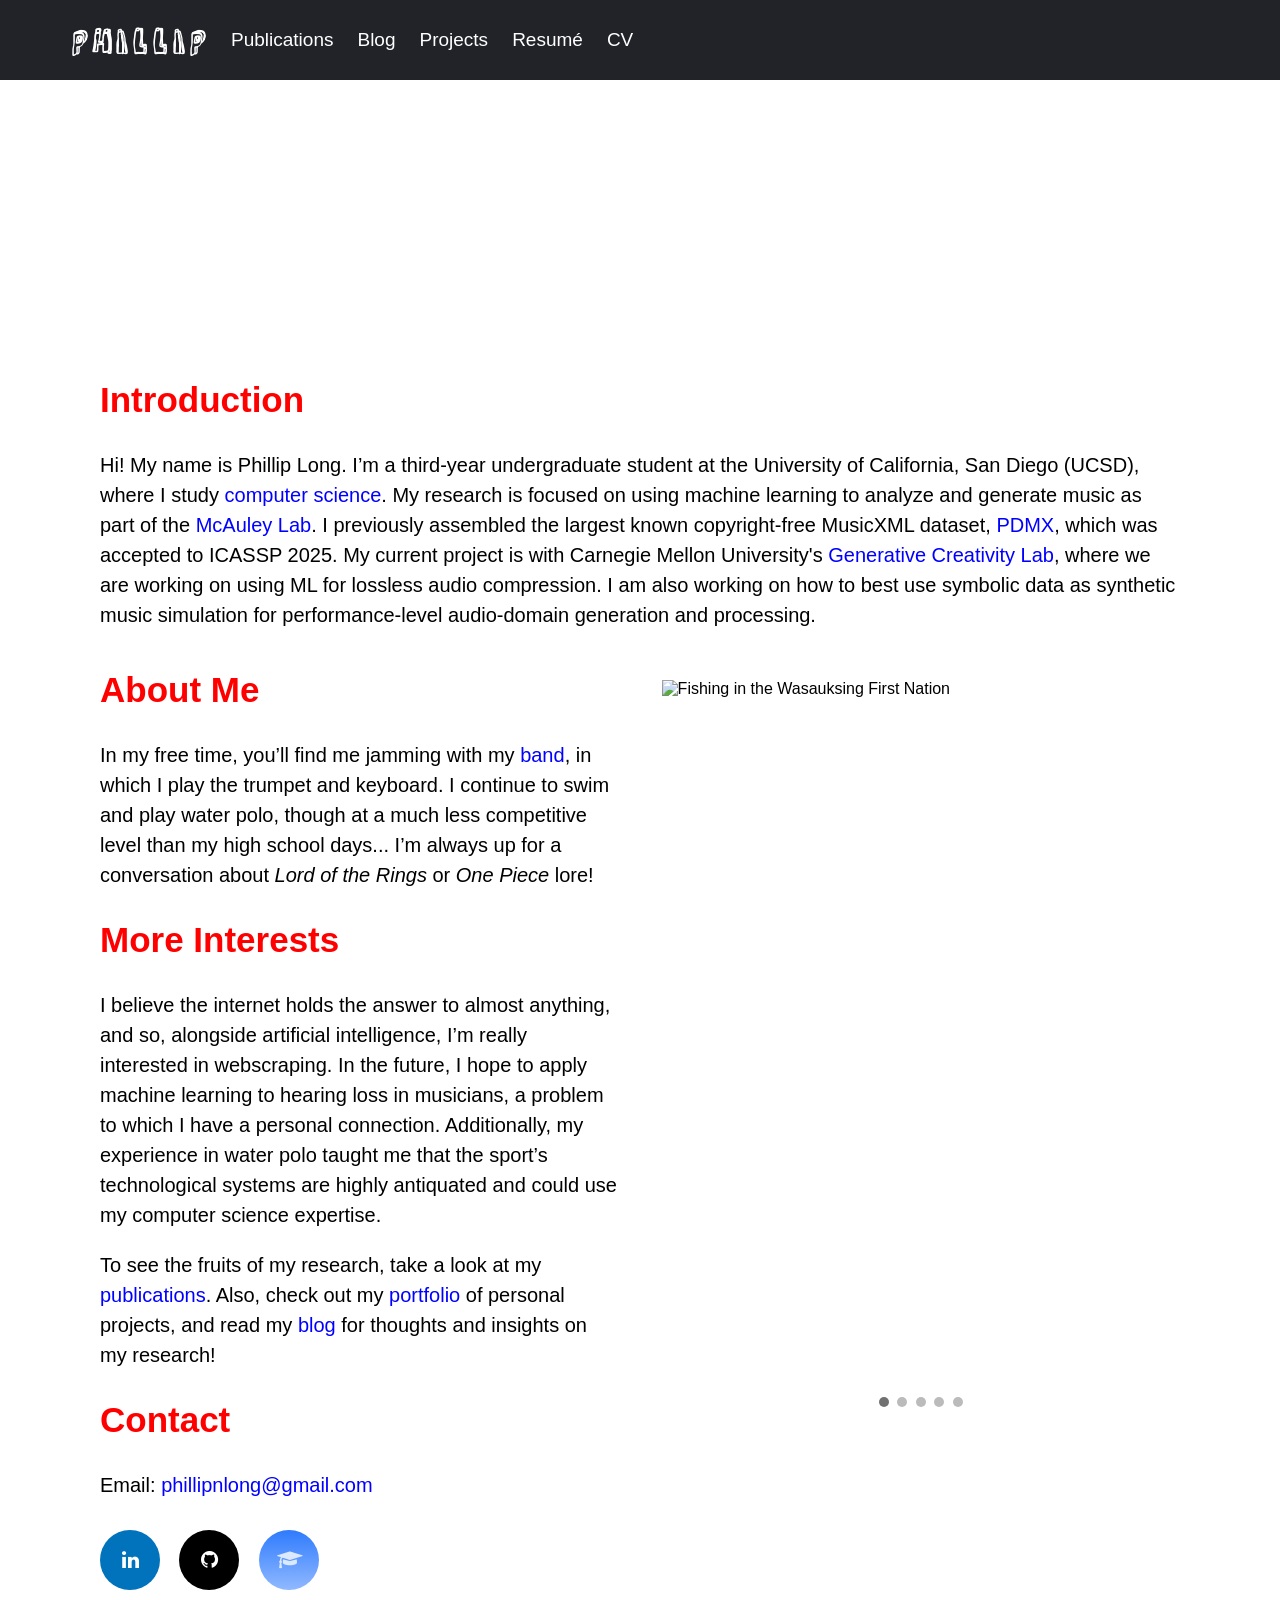
==== commit ba0e0f24: "trying to fix github pages js bug" ====
--- a/index.html
+++ b/index.html
@@ -42,7 +42,7 @@
                     <h2 class="section-header">More Interests</h2>
                     <div class="section-body">
                         <p>I believe the internet holds the answer to almost anything, and so, alongside artificial intelligence, I&#8217;m really interested in webscraping. In the future, I hope to apply machine learning to hearing loss in musicians, a problem to which I have a personal connection. Additionally, my experience in water polo taught me that the sport&#8217;s technological systems are highly antiquated and could use my computer science expertise.</p>
-                        <p>To see the fruits of my research, take a look at my <a href="./publications.html" class="text-link">publications</a>. Also, check out my <a href="./projects.html" class="text-link">portfolio</a> of personal projects!</p>
+                        <p>To see the fruits of my research, take a look at my <a href="./publications.html" class="text-link">publications</a>. Also, check out my <a href="./projects.html" class="text-link">portfolio</a> of personal projects, and read my <a href="./blog.html" class="text-link">blog</a> for thoughts and insights on my research!</p>
                     </div>
                     <h2 class="section-header">Contact</h2>
                     <div class="section-body">
--- a/style.css
+++ b/style.css
@@ -21,12 +21,13 @@
 
 .navbar {
     display: grid;
-    grid-template-columns: 0.2fr auto 1fr;
+    grid-template-columns: auto auto 1fr;
     align-items: center;
     height: 80px;
     width: 100%;
     max-width: 1720px;
     margin: 0 auto;
+    padding: 0 20px;
 }
 
 /* home button "PHILLIP" */
@@ -47,23 +48,39 @@
     transition: all 0.2s ease;
 }
 
+.menu-toggle {
+    display: none; /* Hidden on desktop, shown on mobile */
+    cursor: pointer;
+}
+
 .nav-menu {
-    display: grid;
-    grid-template-columns: repeat(5, auto); /* adjust if number of tabs changes*/
+    display: flex;
+    flex-wrap: nowrap;
     list-style: none;
     text-align: center;
-    width: 40%; /* how far across screen do tabs stretch */
+    justify-content: flex-start;
+    align-items: center;
+    gap: 0;
+    margin: 0;
+    padding: 0;
+    width: auto;
     justify-self: start;
 }
 
 /* tab values */
+.nav-menu li {
+    flex-shrink: 0;
+    list-style: none;
+}
+
 .nav-links {
     color: var(--white);
     text-decoration: none;
     font-weight: normal;
-    margin-left: 20px;
-    margin-right: 20px;
-    font-size: 22px; /* size of the tabs */
+    padding: 0 12px;
+    font-size: 19px; /* size of the tabs - slightly smaller to prevent wrapping */
+    white-space: nowrap; /* prevent text wrapping */
+    display: block;
 }
 .nav-links:hover {
     color: var(--brightred);
@@ -84,9 +101,15 @@
         position: relative;
     }
 
+    .menu-toggle {
+        display: block;
+        cursor: pointer;
+        justify-self: end;
+    }
+
     .nav-menu {
-        display: grid;
-        grid-template-columns: auto;
+        display: flex;
+        flex-direction: column;
         margin: 0;
         width: 100%;
         position: absolute;
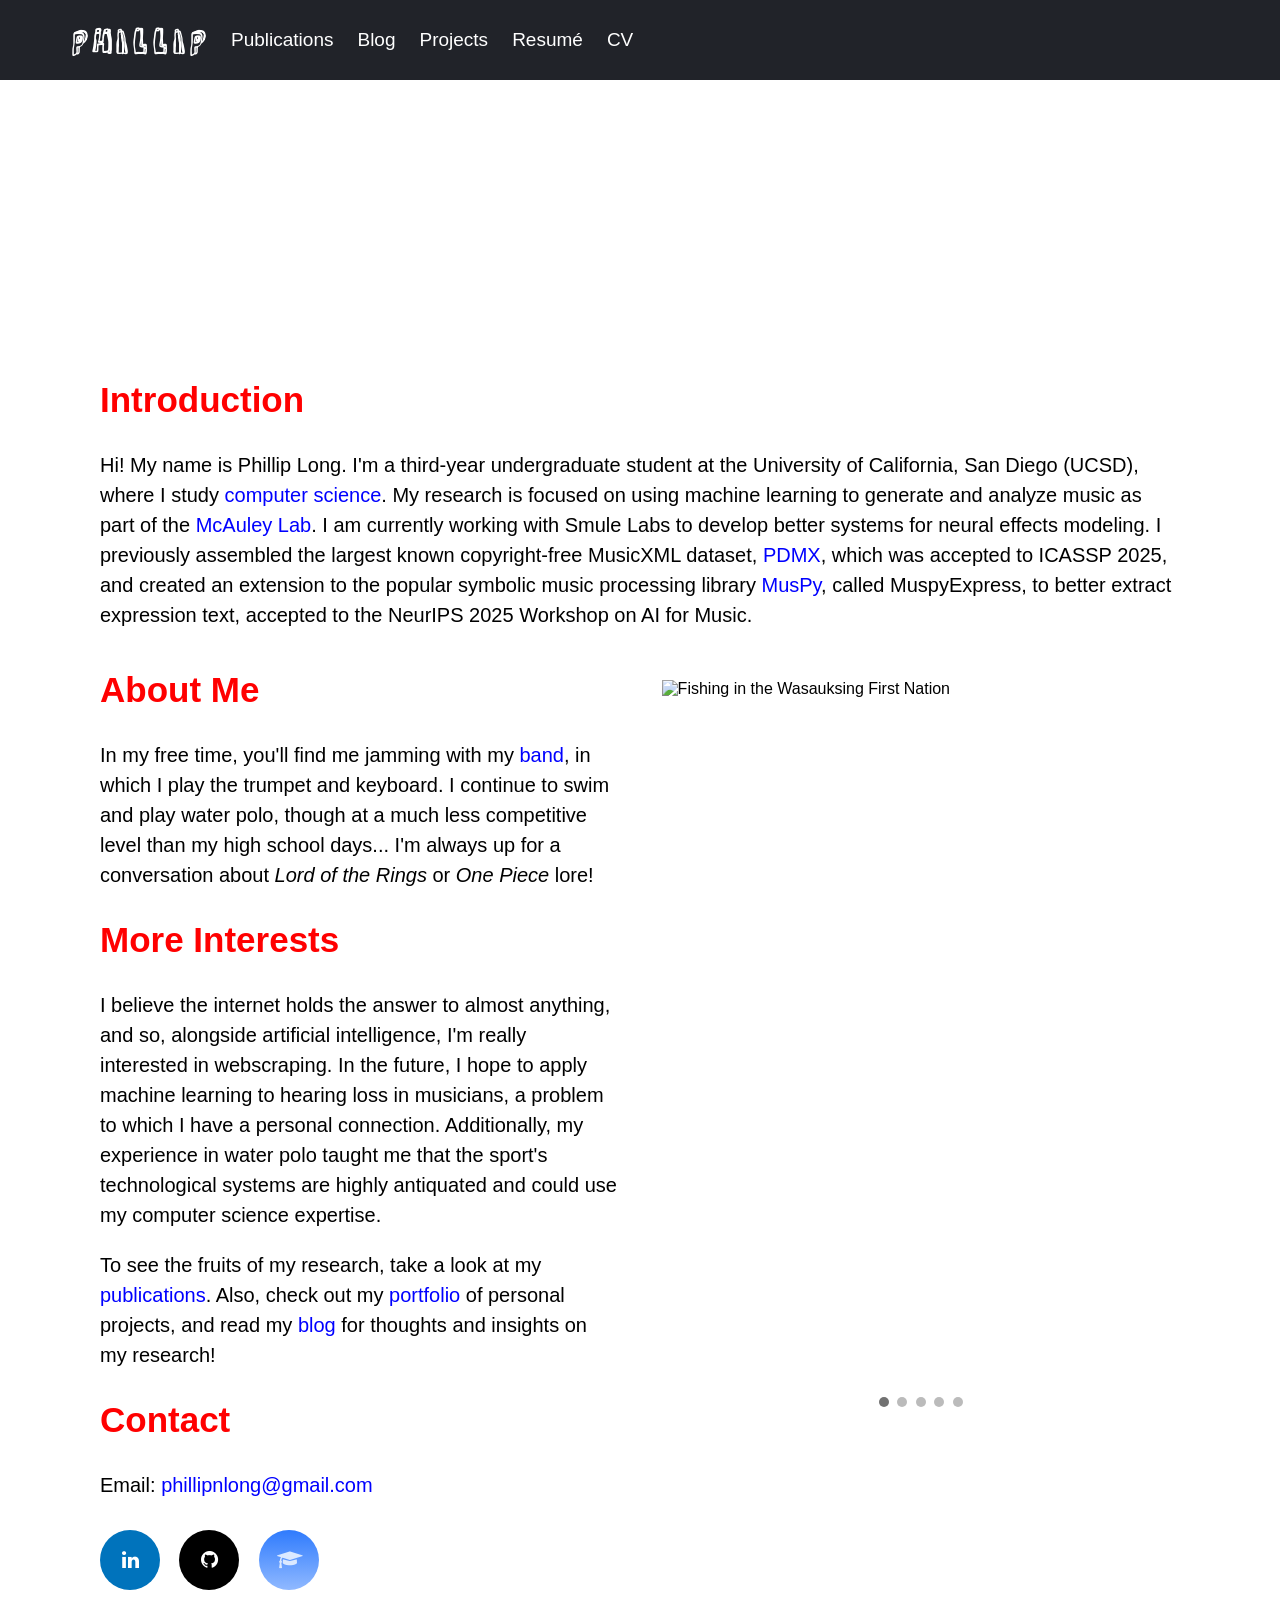
==== commit e9193f69: "updated bio" ====
--- a/index.html
+++ b/index.html
@@ -27,7 +27,14 @@
                 <div id="about-me-container">
                     <h2 class="section-header">Introduction</h2>
                     <div class="section-body">
-                        <p>Hi! My name is Phillip Long. I&#8217;m a third-year undergraduate student at the University of California, San Diego (UCSD), where I study <a href="https://cse.ucsd.edu/" class="text-link" target="_blank">computer science</a>. My research is focused on using machine learning to analyze and generate music as part of the <a href="https://cseweb.ucsd.edu/~jmcauley/" class="text-link" target="_blank">McAuley Lab</a>. I previously assembled the largest known copyright-free MusicXML dataset, <a href="https://arxiv.org/abs/2409.10831/" class="text-link" target="_blank">PDMX</a>, which was accepted to ICASSP 2025. My current project is with Carnegie Mellon University's <a href="https://gclef-cmu.org/" class="text-link" target="_blank">Generative Creativity Lab</a>, where we are working on using ML for lossless audio compression. I am also working on how to best use symbolic data as synthetic music simulation for performance-level audio-domain generation and processing.</p>
+                        <p>
+                            Hi! My name is Phillip Long. I'm a third-year undergraduate student at the University of California, San Diego (UCSD), where I study <a href="https://cse.ucsd.edu/" class="text-link" target="_blank">computer science</a>. 
+                            My research is focused on using machine learning to generate and analyze music as part of the <a href="https://cseweb.ucsd.edu/~jmcauley/" class="text-link" target="_blank">McAuley Lab</a>. 
+                            I am currently working with Smule Labs to develop better systems for neural effects modeling.
+                            I previously assembled the largest known copyright-free MusicXML dataset, <a href="https://arxiv.org/abs/2409.10831/" class="text-link" target="_blank">PDMX</a>, which was accepted to ICASSP 2025, and created an extension to the popular symbolic music processing library <a href="https://hermandong.com/muspy/doc/muspy.html" class="text-link" target="_blank">MusPy</a>, called MuspyExpress, to better extract expression text, accepted to the NeurIPS 2025 Workshop on AI for Music.
+                            <!-- My current project is with Carnegie Mellon University's <a href="https://gclef-cmu.org/" class="text-link" target="_blank">Generative Creativity Lab</a>, where we are working on using ML for lossless audio compression.  -->
+                            <!-- I am also working on how to best use symbolic data as synthetic music simulation for performance-level audio-domain generation and processing. -->
+                        </p>
                     </div>
                 </div>
 
@@ -37,11 +44,11 @@
                 <div id="more-info-container">
                     <h2 class="section-header">About Me</h2>
                     <div class="section-body">
-                        <p>In my free time, you&#8217;ll find me jamming with my <a href="https://www.facebook.com/sevenoclockseptet/" class="text-link" target="_blank">band</a>, in which I play the trumpet and keyboard. I continue to swim and play water polo, though at a much less competitive level than my high school days... I&#8217;m always up for a conversation about <i>Lord of the Rings</i> or <i>One Piece</i> lore!</p>
+                        <p>In my free time, you'll find me jamming with my <a href="https://www.facebook.com/sevenoclockseptet/" class="text-link" target="_blank">band</a>, in which I play the trumpet and keyboard. I continue to swim and play water polo, though at a much less competitive level than my high school days... I'm always up for a conversation about <i>Lord of the Rings</i> or <i>One Piece</i> lore!</p>
                     </div>
                     <h2 class="section-header">More Interests</h2>
                     <div class="section-body">
-                        <p>I believe the internet holds the answer to almost anything, and so, alongside artificial intelligence, I&#8217;m really interested in webscraping. In the future, I hope to apply machine learning to hearing loss in musicians, a problem to which I have a personal connection. Additionally, my experience in water polo taught me that the sport&#8217;s technological systems are highly antiquated and could use my computer science expertise.</p>
+                        <p>I believe the internet holds the answer to almost anything, and so, alongside artificial intelligence, I'm really interested in webscraping. In the future, I hope to apply machine learning to hearing loss in musicians, a problem to which I have a personal connection. Additionally, my experience in water polo taught me that the sport's technological systems are highly antiquated and could use my computer science expertise.</p>
                         <p>To see the fruits of my research, take a look at my <a href="./publications.html" class="text-link">publications</a>. Also, check out my <a href="./projects.html" class="text-link">portfolio</a> of personal projects, and read my <a href="./blog.html" class="text-link">blog</a> for thoughts and insights on my research!</p>
                     </div>
                     <h2 class="section-header">Contact</h2>
--- a/style.css
+++ b/style.css
@@ -114,16 +114,23 @@
         width: 100%;
         position: absolute;
         top: 80px; /* change if I change the height of the navbar */
-        left: -100%;
+        left: 0;
         opacity: 0;
-        transition: all 0.5s ease;
+        transform: translateY(-100%);
+        visibility: hidden;
+        transition: opacity 0.4s cubic-bezier(0.4, 0, 0.2, 1), 
+                    transform 0.4s cubic-bezier(0.4, 0, 0.2, 1),
+                    visibility 0.4s;
     }
     .nav-menu.active {
         background: var(--darkgrey);
-        left: 0;
         opacity: 1;
+        transform: translateY(0);
+        visibility: visible;
         z-index: 3;
-        transition: all 0.5s ease;
+        transition: opacity 0.4s cubic-bezier(0.4, 0, 0.2, 1), 
+                    transform 0.4s cubic-bezier(0.4, 0, 0.2, 1),
+                    visibility 0.4s;
     }
 
     .nav-links {
